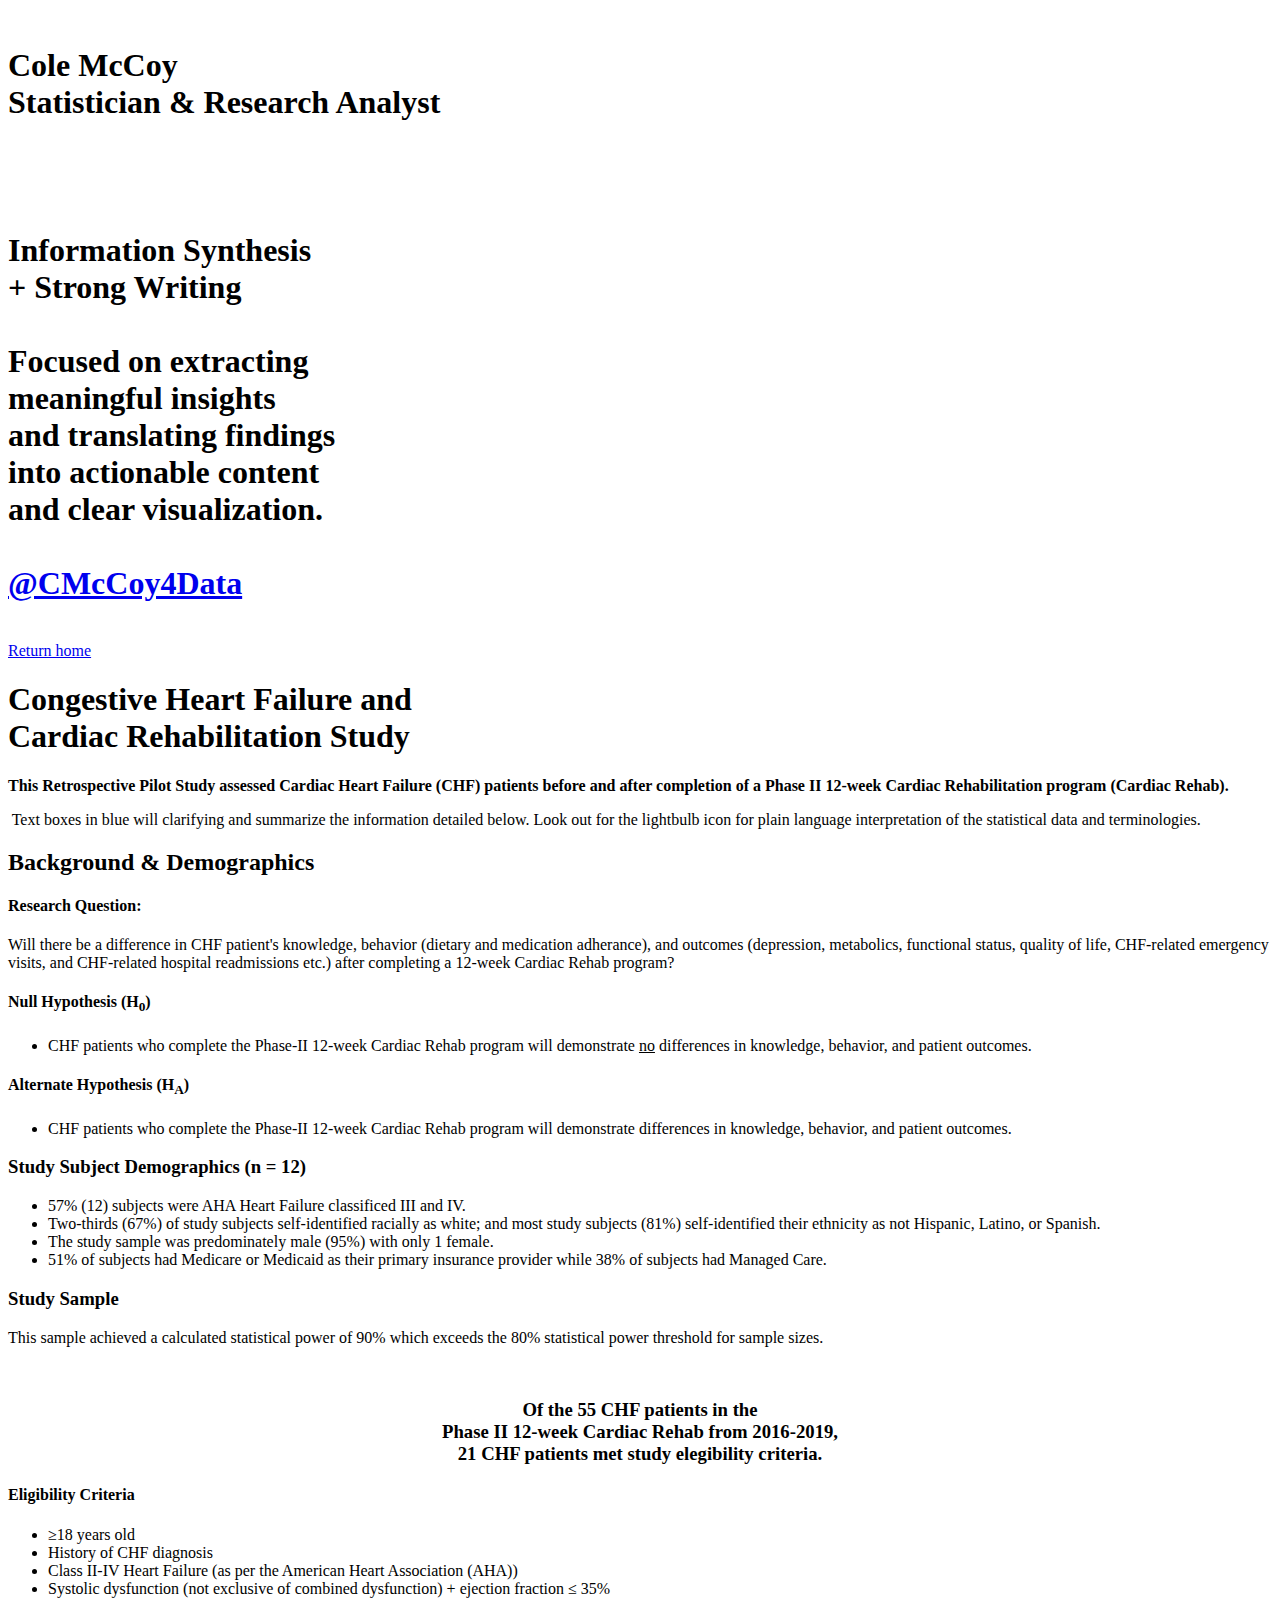
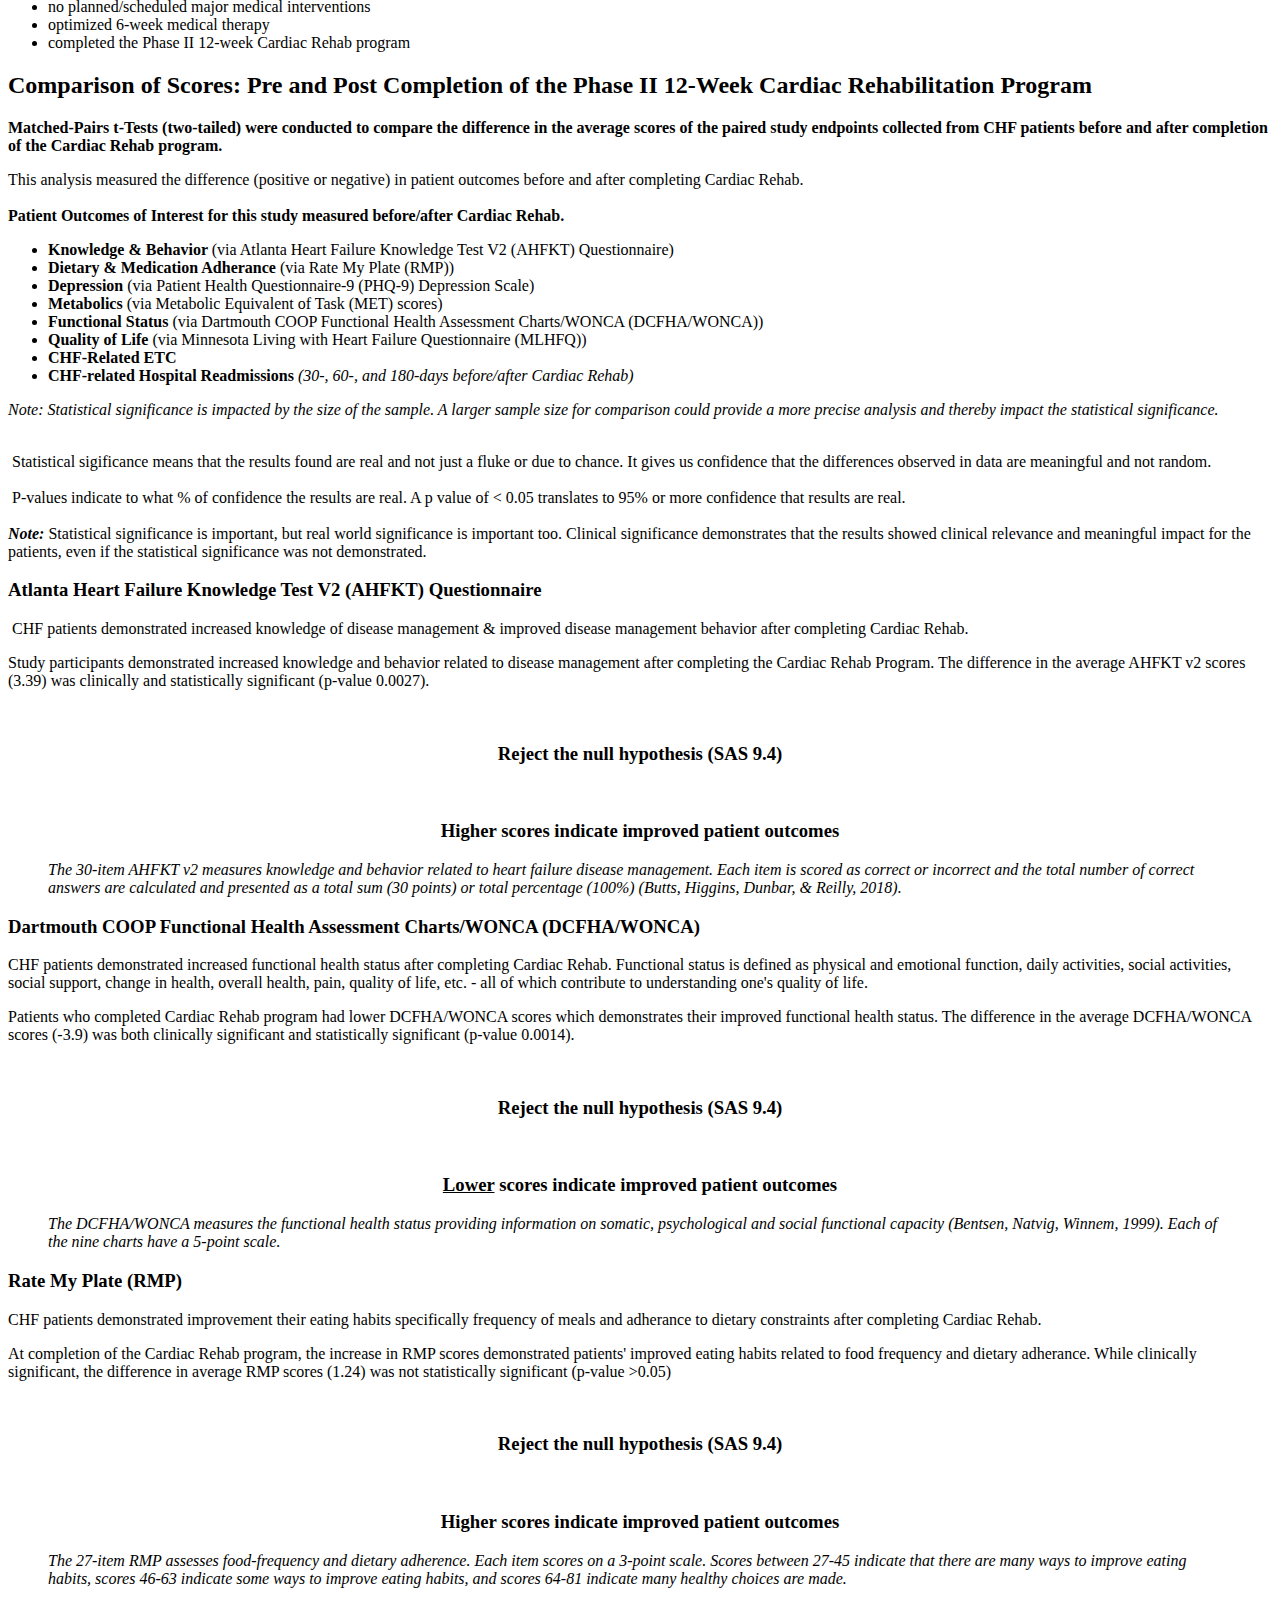
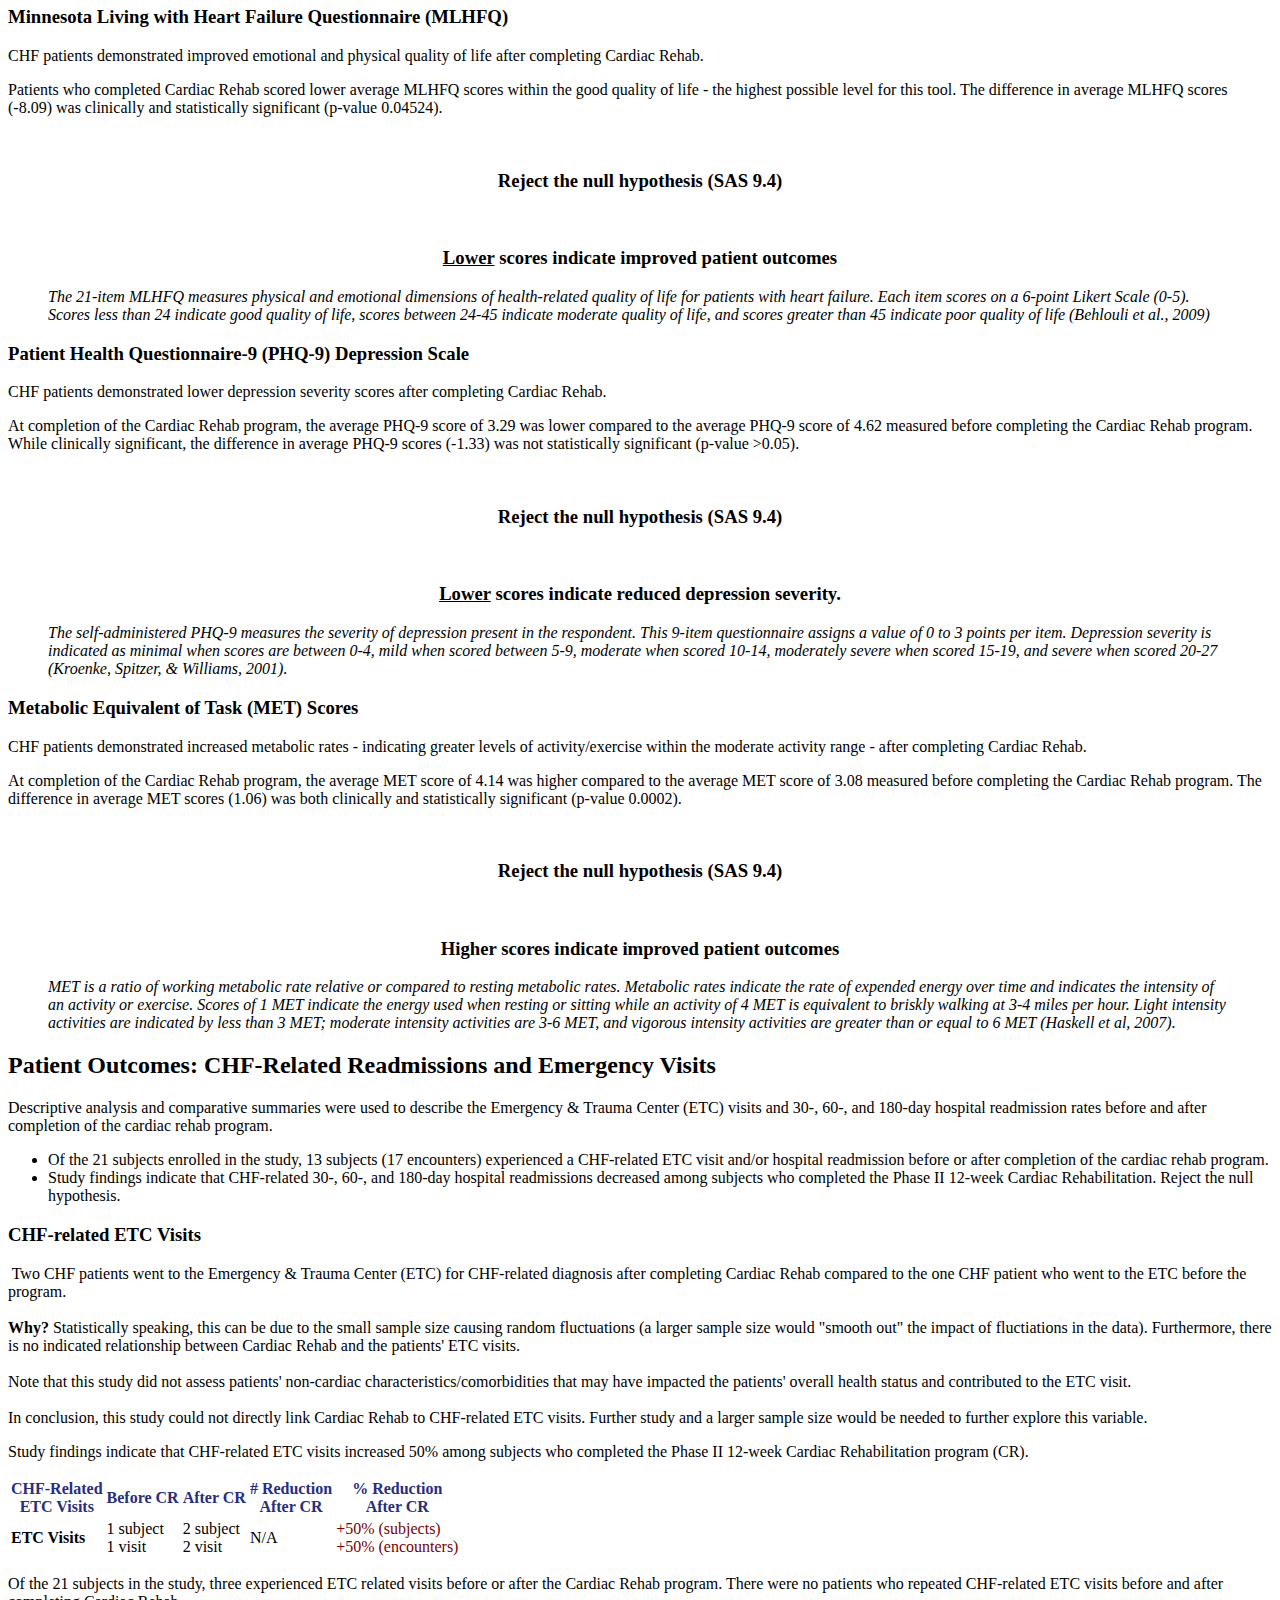
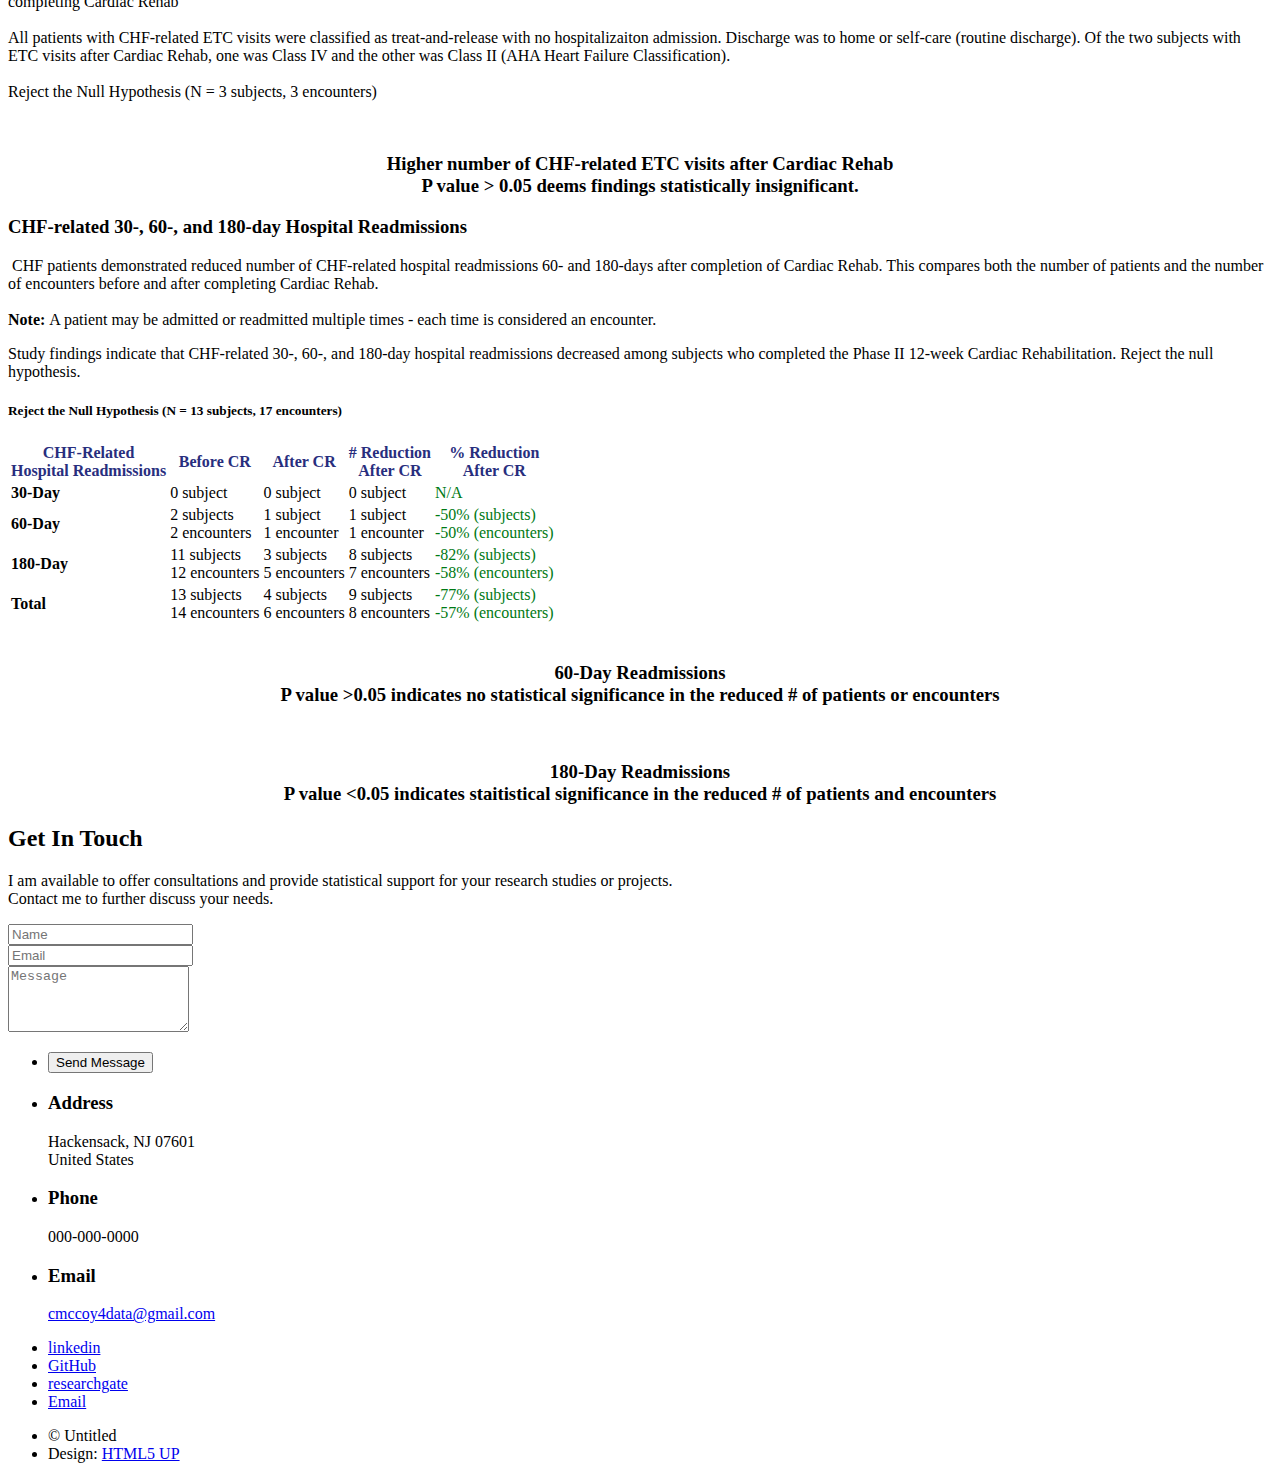
==== 1_Cardiac.html @ d75564f0 "Update and rename 1_COACH.html to 1_Cardiac.html" ====
<!DOCTYPE HTML>
<!--
	Strata by HTML5 UP
	html5up.net | @ajlkn
	Free for personal and commercial use under the CCA 3.0 license (html5up.net/license)
-->
<html>
	<head>
		<title>CMcCoy4Data</title>
		<meta charset="utf-8" />
		<meta name="viewport" content="width=device-width, initial-scale=1, user-scalable=no" />
		<link rel="stylesheet" href="assets/css/main.css" />
	</head>
	<body class="is-preload">

<!-- Header -->
			<header id="header">
				<div class="inner">
					<a href="#" class="image avatar"><img src="images/avatar.jpg" alt="" /></a>
					<h1><strong>Cole McCoy</strong><br />
						Statistician & Research Analyst<br />
						<br /> 
						<br />
						<br />
						<strong>Information Synthesis<br />+ Strong Writing </strong>
						<br />
						<br />Focused on extracting<br />meaningful insights<br />and translating findings<br />into actionable content<br />and clear visualization.
						<br />
						<br />
					 <a href="mailto:cmccoy4data@gmail.com">@CMcCoy4Data</a></h1>
					 <br />
					 <div class="actions">
						<a href="index.html" class="button small">Return home</a>
					 </div>
				</div>
			</header>

<!-- Main -->
			<div id="main">
<!-- HEADER -->
					<section id="one">
						<header class="major">
							<h1>Congestive Heart Failure and<br /> Cardiac Rehabilitation Study</h1>
						</header>
						<p><strong>This Retrospective Pilot Study assessed Cardiac Heart Failure (CHF) patients before and after completion of a
							Phase II 12-week Cardiac Rehabilitation program (Cardiac Rehab).</strong>
						</p>
							<div class="colored-text">
								<p><span class="img"><img src="images/icons/idea.png" alt="" /></span>
									Text boxes in blue will clarifying and summarize the information detailed below. Look out for the lightbulb icon
									for plain language interpretation of the statistical data and terminologies. 
								</p>
							</div>
						</section>
<!-- PROJECT SECTION -->
						<section id="two">
							<h2>Background & Demographics</h2>
							<div class="colored-text">
								<h4><span class="img"><img src="images/icons/idea.png" alt="" /></span>Research Question:</h4>
								<p>Will there be a difference in CHF patient's knowledge, behavior (dietary and medication adherance), and outcomes (depression, 
									metabolics, functional status, quality of life, CHF-related emergency visits, and CHF-related hospital readmissions etc.) 
									after completing a 12-week Cardiac Rehab program?
								</p>
							</div>
							<div class="row">
								<div class="col-6 col-12-xsmall">
									<h4>Null Hypothesis (H<sub>0</sub>)</h4>
									<ul class="alt">
										<li>CHF patients who complete the Phase-II 12-week Cardiac Rehab program will demonstrate <u>no</u> differences in knowledge, behavior, and patient outcomes.</li>
									</ul>
								</div>
								<div class="col-6 col-12-xsmall">
									<h4>Alternate Hypothesis (H<sub>A</sub>)</h4>
									<ul class="alt">
										<li>CHF patients who complete the Phase-II 12-week Cardiac Rehab program will demonstrate differences in knowledge, behavior, and patient outcomes.</li>
									</ul>
								</div>
							</div>
							<h3>Study Subject Demographics (n = 12)</h3>
							<ul>
								<li>57% (12) subjects were AHA Heart Failure classificed III and IV.</li>
								<li>Two-thirds (67%) of study subjects self-identified racially as white; and most study 
									subjects (81%) self-identified their ethnicity as not Hispanic, Latino, or Spanish. </li>
								<li>The study sample was predominately male (95%) with only 1 female. </li>
								<li>51% of subjects had Medicare or Medicaid as their primary insurance provider while 38% of subjects had Managed Care.</li>
							</ul>
							<h3>Study Sample</h3>
							<p>
								This sample achieved a calculated statistical power of 90% which exceeds the 80% statistical power threshold for sample sizes.
							</p>
								<div class="row">
									<article class="col-6 col-12-xsmall work-item">
										<a href="images/COACH/Screened.png" class="image fit thumb" style="margin-bottom: 10px;"><img src="images/COACH/Screened.png" alt="" /></a>
										<h3 style="text-align: center;">Of the 55 CHF patients in the 
											<br /> Phase II 12-week Cardiac Rehab from 2016-2019, 
											<br /><strong>21 CHF patients met study elegibility criteria.</strong></h3>
									</article>
									<div class="col-6 col-12-xsmall">
										<h4>Eligibility Criteria</h4>
										<ul>
											<li>&ge;18 years old</li>
											<li>History of CHF diagnosis</li>
											<li>Class II-IV Heart Failure (as per the American Heart Association (AHA))</li>
											<li>Systolic dysfunction (not exclusive of combined dysfunction) + ejection fraction &le; 35%</li>
											<li>no planned/scheduled major medical interventions</li>
											<li>optimized 6-week medical therapy</li>
											<li>completed the Phase II 12-week Cardiac Rehab program</li>
										</ul>
									</div>
								</div>

						<h2>Comparison of Scores: Pre and Post Completion of the Phase II 12-Week Cardiac Rehabilitation Program</h2>
							<p><strong>Matched-Pairs t-Tests (two-tailed) were conducted to compare the difference in the average scores of the paired study endpoints 
								collected from CHF patients before and after completion of the Cardiac Rehab program.</strong></p>
							<div class="colored-text">
								<p><span class="img"><img src="images/icons/idea.png" alt="" /></span>This analysis measured the difference (positive or negative) in patient outcomes before and after completing Cardiac Rehab.								
									<br /><br /><strong>Patient Outcomes of Interest for this study measured before/after Cardiac Rehab.</strong>
									<ul>
										<li><strong>Knowledge & Behavior </strong>(via Atlanta Heart Failure Knowledge Test V2 (AHFKT) Questionnaire)</li>
										<li><strong>Dietary & Medication Adherance </strong>(via Rate My Plate (RMP))</li>
										<li><strong>Depression</strong> (via Patient Health Questionnaire-9 (PHQ-9) Depression Scale)</li>
										<li><strong>Metabolics</strong> (via Metabolic Equivalent of Task (MET) scores)</li>
										<li><strong>Functional Status</strong> (via Dartmouth COOP Functional Health Assessment Charts/WONCA (DCFHA/WONCA))</li>
										<li><strong>Quality of Life</strong> (via Minnesota Living with Heart Failure Questionnaire (MLHFQ))</li>
										<li><strong>CHF-Related ETC</strong></li>
										<li><strong>CHF-related Hospital Readmissions </strong><i>(30-, 60-, and 180-days before/after Cardiac Rehab)</i></li>
									</ul>							
								</p>
							</div>
							<i>Note: Statistical significance is impacted by the size of the sample. A larger sample size for comparison could provide a more 
									precise analysis and thereby impact the statistical significance.<br /><br /></i>
							<div class="colored-text">
								<p><span class="img"><img src="images/icons/idea.png" alt="" /></span>
									Statistical sigificance means that the results found are real and not just a fluke or due to chance. It gives us confidence 
									that the differences observed in data are meaningful and not random. 
									<br /><br /><span class="img"><img src="images/icons/idea.png" alt="" /></span>
									P-values indicate to what % of confidence the results are real. A p value of &lt; 0.05 translates to 95% or 
									more confidence that results are real. 
									<br />
									<br />
									<strong><i>Note:</i></strong> Statistical significance is important, but real world significance is important too. 
									Clinical significance demonstrates that the results showed clinical relevance and meaningful impact for the patients, even 
									if the statistical significance was not demonstrated.
								</p>
							</div>
									
						<h3>Atlanta Heart Failure Knowledge Test V2 (AHFKT) Questionnaire</h3>
						<div class="colored-text">
							<p><span class="img"><img src="images/icons/idea.png" alt="" /></span>
								CHF patients demonstrated increased knowledge of disease management & improved disease management behavior after completing Cardiac Rehab.</p>
						</div>
							<p>Study participants demonstrated increased knowledge and behavior related to disease management after completing the Cardiac Rehab Program. 
								The difference in the average AHFKT v2 scores (3.39) was clinically and statistically significant (p-value 0.0027).
							</p>
							<div class="row">
								<article class="col-6 col-12-xsmall work-item">
									<a href="images/COACH/Atlanta1.png" class="image fit thumb" style="margin-bottom: 10px;"><img src="images/COACH/Atlanta1.png" alt="" /></a>
									<h3 style="text-align: center;">Reject the null hypothesis (SAS 9.4)</h3>
								</article>
								<article class="col-6 col-12-xsmall work-item">
									<a href="images/COACH/Atlanta2.png" class="image fit thumb" style="margin-bottom: 10px;"><img src="images/COACH/Atlanta2.png" alt="" /></a>
									<h3 style="text-align: center;">Higher scores indicate improved patient outcomes</h3>
								</article>
							</div>
								<blockquote><i>The 30-item AHFKT v2 measures knowledge and behavior related to heart failure disease management. Each item is scored as correct 
								or incorrect and the total number of correct answers are calculated and presented as a total sum (30 points) or total percentage (100%)
								(Butts, Higgins, Dunbar, & Reilly, 2018).</i></blockquote>
						<h3>Dartmouth COOP Functional Health Assessment Charts/WONCA (DCFHA/WONCA)</h3>
						<div class="colored-text">
							<p><span class="img"><img src="images/icons/idea.png" alt="" /></span>CHF patients demonstrated increased functional health status after completing Cardiac Rehab. Functional status is defined
								as physical and emotional function, daily activities, social activities, social support, change in health, overall health, pain,
								quality of life, etc. - all of which contribute to understanding one's quality of life.</p>
						</div>
							<p>Patients who completed Cardiac Rehab program had lower DCFHA/WONCA scores which demonstrates their improved functional health status.
								The difference in the average DCFHA/WONCA scores (-3.9) was both clinically significant and statistically significant (p-value 0.0014).
							</p>
								<div class="row">
									<article class="col-6 col-12-xsmall work-item">
										<a href="images/COACH/Dartmouth1.png" class="image fit thumb" style="margin-bottom: 10px;"><img src="images/COACH/Dartmouth1.png" alt="" /></a>
										<h3 style="text-align: center;">Reject the null hypothesis (SAS 9.4)</h3>
									</article>
									<article class="col-6 col-12-xsmall work-item">
										<a href="images/COACH/Dartmouth2.png" class="image fit thumb" style="margin-bottom: 10px;"><img src="images/COACH/Dartmouth2.png" alt="" /></a>
										<h3 style="text-align: center;"><u>Lower</u> scores indicate improved patient outcomes</h3>
									</article>
								</div>
								<blockquote><i>The DCFHA/WONCA measures the functional health status providing information on somatic, psychological and social functional capacity 
									(Bentsen, Natvig, Winnem, 1999). Each of the nine charts have a 5-point scale.</i></blockquote>
						
						<h3>Rate My Plate (RMP)</h3>
						<div class="colored-text">
							<p><span class="img"><img src="images/icons/idea.png" alt="" /></span>CHF patients demonstrated improvement their eating habits specifically frequency of meals and adherance to dietary constraints after completing 
								Cardiac Rehab.</p>
						</div>
								<p>At completion of the Cardiac Rehab program, the increase in RMP scores demonstrated patients' improved eating habits related to food frequency and dietary
									adherance. While clinically significant, the difference in average RMP scores (1.24) was not statistically significant (p-value >0.05)
								</p>
									
									<div class="row">
										<article class="col-6 col-12-xsmall work-item">
											<a href="images/COACH/RMP1.png" class="image fit thumb" style="margin-bottom: 10px;"><img src="images/COACH/RMP1.png" alt="" /></a>
											<h3 style="text-align: center;">Reject the null hypothesis (SAS 9.4)</h3>
										</article>
										<article class="col-6 col-12-xsmall work-item">
											<a href="images/COACH/RMP2.png" class="image fit thumb" style="margin-bottom: 10px;"><img src="images/COACH/RMP2.png" alt="" /></a>
											<h3 style="text-align: center;">Higher scores indicate improved patient outcomes</h3>
										</article>
									</div>
									<blockquote><i>The 27-item RMP assesses food-frequency and dietary adherence. Each item scores on a 3-point scale. Scores between 27-45 indicate that there
										are many ways to improve eating habits, scores 46-63 indicate some ways to improve eating habits, and scores 64-81 indicate many healthy choices are
										made.</i></blockquote>
						
						 <h3>Minnesota Living with Heart Failure Questionnaire (MLHFQ)</h3>
							<div class="colored-text">
								<p><span class="img"><img src="images/icons/idea.png" alt="" /></span>CHF patients demonstrated improved emotional and physical quality of life after 
									completing Cardiac Rehab.</p>
							</div>
								<p>Patients who completed Cardiac Rehab scored lower average MLHFQ scores within the good quality of life - the highest possible level for this tool.
									The difference in average MLHFQ scores (-8.09) was clinically and statistically significant (p-value 0.04524).
								</p>
									<div class="row">
										<article class="col-6 col-12-xsmall work-item">
											<a href="images/COACH/MLHFQ1.png" class="image fit thumb" style="margin-bottom: 10px;"><img src="images/COACH/MLHFQ1.png" alt="" /></a>
											<h3 style="text-align: center;">Reject the null hypothesis (SAS 9.4)</h3>
										</article>
										<article class="col-6 col-12-xsmall work-item">
											<a href="images/COACH/MLHFQ2.png" class="image fit thumb" style="margin-bottom: 10px;"><img src="images/COACH/MLHFQ2.png" alt="" /></a>
											<h3 style="text-align: center;"><u>Lower</u> scores indicate improved patient outcomes</h3>
										</article>
									</div>
									<blockquote><i>The 21-item MLHFQ measures physical and emotional dimensions of health-related quality of life for patients with heart failure. 
										Each item scores on a 6-point Likert Scale (0-5). Scores less than 24 indicate good quality of life, scores between 24-45 indicate 
										moderate quality of life, and scores greater than 45 indicate poor quality of life (Behlouli et al., 2009)</i></blockquote>

						<h3>Patient Health Questionnaire-9 (PHQ-9) Depression Scale</h3>
						<div class="colored-text">
							<p><span class="img"><img src="images/icons/idea.png" alt="" /></span>CHF patients demonstrated lower depression severity scores after completing Cardiac Rehab.</p>
						</div>
								<p>At completion of the Cardiac Rehab program, the average PHQ-9 score of 3.29 was lower compared to the average PHQ-9 score of 4.62 measured
										 before completing the Cardiac Rehab program. While clinically significant, the difference in average PHQ-9 scores (-1.33) was not statistically
										  significant (p-value >0.05).	
									<div class="row">
										<article class="col-6 col-12-xsmall work-item">
											<a href="images/COACH/PHQ9-1.png" class="image fit thumb" style="margin-bottom: 10px;"><img src="images/COACH/PHQ9-1.png" alt="" /></a>
											<h3 style="text-align: center;">Reject the null hypothesis (SAS 9.4)</h3>
										</article>
										<article class="col-6 col-12-xsmall work-item">
											<a href="images/COACH/PHQ9-2.png" class="image fit thumb" style="margin-bottom: 10px;"><img src="images/COACH/PHQ9-2.png" alt="" /></a>
											<h3 style="text-align: center;"><u>Lower</u> scores indicate reduced depression severity.</h3>
										</article>
									</div>
									<blockquote><i>
										The self-administered PHQ-9 measures the severity of depression present in the respondent. This 9-item questionnaire assigns a value of 0 to 3 
										points per item. Depression severity is indicated as minimal when scores are between 0-4, mild when scored between 5-9, moderate when scored 10-14, 
										moderately severe when scored 15-19, and severe when scored 20-27 (Kroenke, Spitzer, & Williams, 2001). 
									</i></blockquote>

						<h3>Metabolic Equivalent of Task (MET) Scores</h3>
						<div class="colored-text">
							<p><span class="img"><img src="images/icons/idea.png" alt="" /></span>CHF patients demonstrated increased metabolic rates - indicating greater levels of activity/exercise 
								within the moderate activity range - after completing Cardiac Rehab.</p>
						</div>
							<p>At completion of the Cardiac Rehab program, the average MET score of 4.14 was higher compared to the average MET score of 3.08 measured before completing 
									the Cardiac Rehab program. The difference in average MET scores (1.06) was both clinically and statistically significant (p-value 0.0002).
								</p>
									<div class="row">
										<article class="col-6 col-12-xsmall work-item">
											<a href="images/COACH/MET1.png" class="image fit thumb" style="margin-bottom: 10px;"><img src="images/COACH/MET1.png" alt="" /></a>
											<h3 style="text-align: center;">Reject the null hypothesis (SAS 9.4)</h3>
										</article>
										<article class="col-6 col-12-xsmall work-item">
											<a href="images/COACH/MET2.png" class="image fit thumb" style="margin-bottom: 10px;"><img src="images/COACH/MET2.png" alt="" /></a>
											<h3 style="text-align: center;">Higher scores indicate improved patient outcomes</h3>
										</article>
									</div>
									<blockquote><i>
										MET is a ratio of working metabolic rate relative or compared to resting metabolic rates. Metabolic rates indicate the rate of expended energy 
										over time and indicates the intensity of an activity or exercise. Scores of 1 MET indicate the energy used when resting or sitting while an activity 
										of 4 MET is equivalent to briskly walking at 3-4 miles per hour. Light intensity activities are indicated by less than 3 MET; moderate intensity 
										activities are 3-6 MET, and vigorous intensity activities are greater than or equal to 6 MET (Haskell et al, 2007). 
									</i></blockquote>						

						<h2>
							Patient Outcomes: CHF-Related Readmissions and Emergency Visits
						</h2>
						<p>
							Descriptive analysis and comparative summaries were used to describe the Emergency & Trauma Center (ETC) visits and 30-, 60-, and 180-day hospital 
							readmission rates before and after completion of the cardiac rehab program.
							<ul>
								<li>Of the 21 subjects enrolled in the study, 13 subjects (17 encounters) experienced a CHF-related ETC visit and/or hospital 
									readmission before or after completion of the cardiac rehab program.</li>
								<li>Study findings indicate that CHF-related 30-, 60-, and 180-day hospital readmissions decreased among 
									subjects who completed the Phase II 12-week Cardiac Rehabilitation. Reject the null hypothesis.</li>

							</ul>
						</p>
						<h3>CHF-related ETC Visits</h3>
							<div class="colored-text">
								<p><span class="img"><img src="images/icons/idea.png" alt="" /></span>
									Two CHF patients went to the Emergency & Trauma Center (ETC) for CHF-related diagnosis after completing Cardiac Rehab compared to the one CHF patient who
									went to the ETC before the program. 
									<br /><br /><strong>Why?</strong> Statistically speaking, this can be due to the small sample size causing random fluctuations (a larger sample size would 
									"smooth out" the impact of fluctiations in the data). Furthermore, there is no indicated relationship between Cardiac Rehab and the patients' ETC visits. <br /><br />
									Note that this study did not assess patients' non-cardiac characteristics/comorbidities that may have impacted the patients' overall health status and
									contributed to the ETC visit. 
									<br /><br />
									In conclusion, this study could not directly link Cardiac Rehab to CHF-related ETC visits. Further study and a larger sample size would be needed to further explore this variable.

								</p>
							</div>
						<p>Study findings indicate that CHF-related ETC visits increased 50% among subjects who completed the 
							Phase II 12-week Cardiac Rehabilitation program (CR).
						</p>
						<div class="table-wrapper">
							<table class="alt">
								<thead>
									<tr>
										<th style="color:#282e7e; font-weight: bold;">CHF-Related <br />ETC Visits</th>
										<th style="color:#282e7e; font-weight: bold;">Before CR</th>
										<th style="color:#282e7e; font-weight: bold;">After CR</th>
										<th style="color:#282e7e; font-weight: bold;"># Reduction <br />After CR</th>
										<th style="color:#282e7e; font-weight: bold;">% Reduction <br />After CR</th>
									</tr>
								</thead>
								<tbody>
									<tr>
										<td style="font-weight: bold;">ETC Visits</td>
										<td>1 subject <br />1 visit</td>
										<td>2 subject <br />2 visit</td>
										<td>N/A</td>
										<td style="color: #790000;">+50% (subjects)<br />+50% (encounters)</td>
									</tr>
								</tbody>
							</table>
						</div>
						<p>Of the 21 subjects in the study, three experienced ETC related visits before or after the Cardiac Rehab program. There were no patients
							who repeated CHF-related ETC visits before and after completing Cardiac Rehab<br /><br />
							All patients with CHF-related ETC visits were classified as treat-and-release with no hospitalizaiton admission. 
							Discharge was to home or self-care (routine discharge). Of the two subjects with ETC visits after Cardiac Rehab, one was Class IV
							and the other was Class II (AHA Heart Failure Classification). 
							<br /><br />Reject the Null Hypothesis (N = 3 subjects, 3 encounters)</p>
						<div class="row">
							<article class="col-2 col-12-xsmall work-item">
							</article>
							<article class="col-8 col-12-xsmall work-item">
								<a href="images/COACH/ETC2.png" class="image fit thumb" style="margin-bottom: 10px;"><img src="images/COACH/ETC2.png" alt="" /></a>
								<h3 style="text-align: center;"><strong>Higher number of CHF-related ETC visits after Cardiac Rehab</strong>
									<br/>P value &gt; 0.05 deems findings statistically insignificant.</h3>
							</article>
						</div>
					<h3>CHF-related 30-, 60-, and 180-day Hospital Readmissions</h3>
					<div class="colored-text">
						<p><span class="img"><img src="images/icons/idea.png" alt="" /></span>
							CHF patients demonstrated reduced number of CHF-related hospital readmissions 60- and 180-days after completion of Cardiac Rehab. 
							This compares both the number of patients and the number of encounters before and after completing Cardiac Rehab.
							<br /><br />
							<strong>Note: </strong>A patient may be admitted or readmitted multiple times - each time is considered an encounter.
						</p> 
					</div>
					<p>
						Study findings indicate that CHF-related 30-, 60-, and 180-day hospital readmissions decreased among subjects who completed 
						the Phase II 12-week Cardiac Rehabilitation. Reject the null hypothesis.
					</p>
					<h5>Reject the Null Hypothesis (N = 13 subjects, 17 encounters)</h5>
						<div class="table-wrapper">
							<table class="alt">
								<thead>
									<tr>
										<th style="color:#282e7e; font-weight: bold;">CHF-Related<br />Hospital Readmissions</th>
										<th style="color:#282e7e; font-weight: bold;">Before CR</th>
										<th style="color:#282e7e; font-weight: bold;">After CR</th>
										<th style="color:#282e7e; font-weight: bold;"># Reduction<br />After CR</th>
										<th style="color:#282e7e; font-weight: bold;">% Reduction<br />After CR</th>
									</tr>
								</thead>
								<tbody>
									<tr>
										<td style="font-weight: bold;">30-Day</td>
										<td>0 subject</td>
										<td>0 subject</td>
										<td>0 subject</td>
										<td style="color: #007914;">N/A</td>
									</tr>
									<tr>
										<td style="font-weight: bold;">60-Day</td>
										<td>2 subjects<br />2 encounters</td>
										<td>1 subject<br />1 encounter</td>
										<td>1 subject<br />1 encounter</td>
										<td style="color: #007914;">-50% (subjects)<br />-50% (encounters)</td>
									</tr>
									<tr>
										<td style="font-weight: bold;">180-Day</td>
										<td>11 subjects <br />12 encounters</td>
										<td>3 subjects <br />5 encounters</td>
										<td>8 subjects <br />7 encounters</td>
										<td style="color: #007914;">-82% (subjects) <br />-58% (encounters)</td>
									</tr>
									<tr>
										<td><strong>Total</strong></td>
										<td>13 subjects <br />14 encounters</td>
										<td>4 subjects <br />6 encounters</td>
										<td>9 subjects <br />8 encounters</td>
										<td style="color: #007914;">-77% (subjects) <br />-57% (encounters)</td>
									</tr>
								</tbody>
							</table>
							<div class="row">
								<article class="col-6 col-12-xsmall work-item">
									<a href="images/COACH/RA2.png" class="image fit thumb" style="margin-bottom: 10px;"><img src="images/COACH/RA2.png" alt="" /></a>
									<h3 style="text-align: center;"><strong>60-Day Readmissions</strong>
										<br />P value &gt;0.05 indicates no statistical significance in the reduced # of patients or encounters</h3>
								</article>
								<article class="col-6 col-12-xsmall work-item">
									<a href="images/COACH/RA4.png" class="image fit thumb" style="margin-bottom: 10px;"><img src="images/COACH/RA4.png" alt="" /></a>
									<h3 style="text-align: center;"><strong>180-Day Readmissions</strong><br />P value &lt;0.05 indicates staitistical significance in the reduced # of patients and encounters</h3>
								</article>
							</div>
						</div>
					</section>
				<!-- Three -->
					<section id="three">
						<h2>Get In Touch</h2>
						<p>I am available to offer consultations and provide statistical support for your research studies or projects. <br />Contact me to further discuss your needs.</p>
						<div class="row">
							<div class="col-8 col-12-small">
								<form method="post" action="#">
									<div class="row gtr-uniform gtr-50">
										<div class="col-6 col-12-xsmall"><input type="text" name="name" id="name" placeholder="Name" /></div>
										<div class="col-6 col-12-xsmall"><input type="email" name="email" id="email" placeholder="Email" /></div>
										<div class="col-12"><textarea name="message" id="message" placeholder="Message" rows="4"></textarea></div>
									</div>
								</form>
								<ul class="actions">
									<li><input type="submit" value="Send Message" /></li>
								</ul>
							</div>
							<div class="col-4 col-12-small">
								<ul class="labeled-icons">
									<li>
										<h3 class="icon solid fa-home"><span class="label">Address</span></h3>
										Hackensack, NJ 07601<br />
										United States
									</li>
									<li>
										<h3 class="icon solid fa-mobile-alt"><span class="label">Phone</span></h3>
										000-000-0000
									</li>
									<li>
										<h3 class="icon solid fa-envelope"><span class="label">Email</span></h3>
										<a href="CMcCoy4Data@gmail.com">cmccoy4data@gmail.com</a>
									</li>
								</ul>
							</div>
						</div>
					</section>
			</div>

			<!-- Footer -->
			<footer id="footer">
				<div class="inner">
					<ul class="icons">
						<li><a href="https://www.linkedin.com/in/cvmccoy/" target="_blank" class="icon brands alt fa-linkedin"><span class="label">linkedin</span></a></li>
						<li><a href="https://github.com/CM4Data" target="_blank" class="icon brands fa-github"><span target="_blank" class="label">GitHub</span></a></li>
						<li><a href="https://www.researchgate.net/profile/Cole-Mccoy" target="_blank" class="icon brands fa-researchgate"><span class="label">researchgate</span></a></li>
						<li><a href="mailto:cmccoy4data@gmail.com" target="_blank" class="icon solid fa-envelope"><span class="label">Email</span></a></li>
					</ul>
					<ul class="copyright">
						<li>&copy; Untitled</li><li>Design: <a href="http://html5up.net">HTML5 UP</a></li>
					</ul>
				</div>
			</footer>

<!-- Scripts -->
			<script src="assets/js/jquery.min.js"></script>
			<script src="assets/js/jquery.poptrox.min.js"></script>
			<script src="assets/js/browser.min.js"></script>
			<script src="assets/js/breakpoints.min.js"></script>
			<script src="assets/js/util.js"></script>
			<script src="assets/js/main.js"></script>

	</body>
</html>
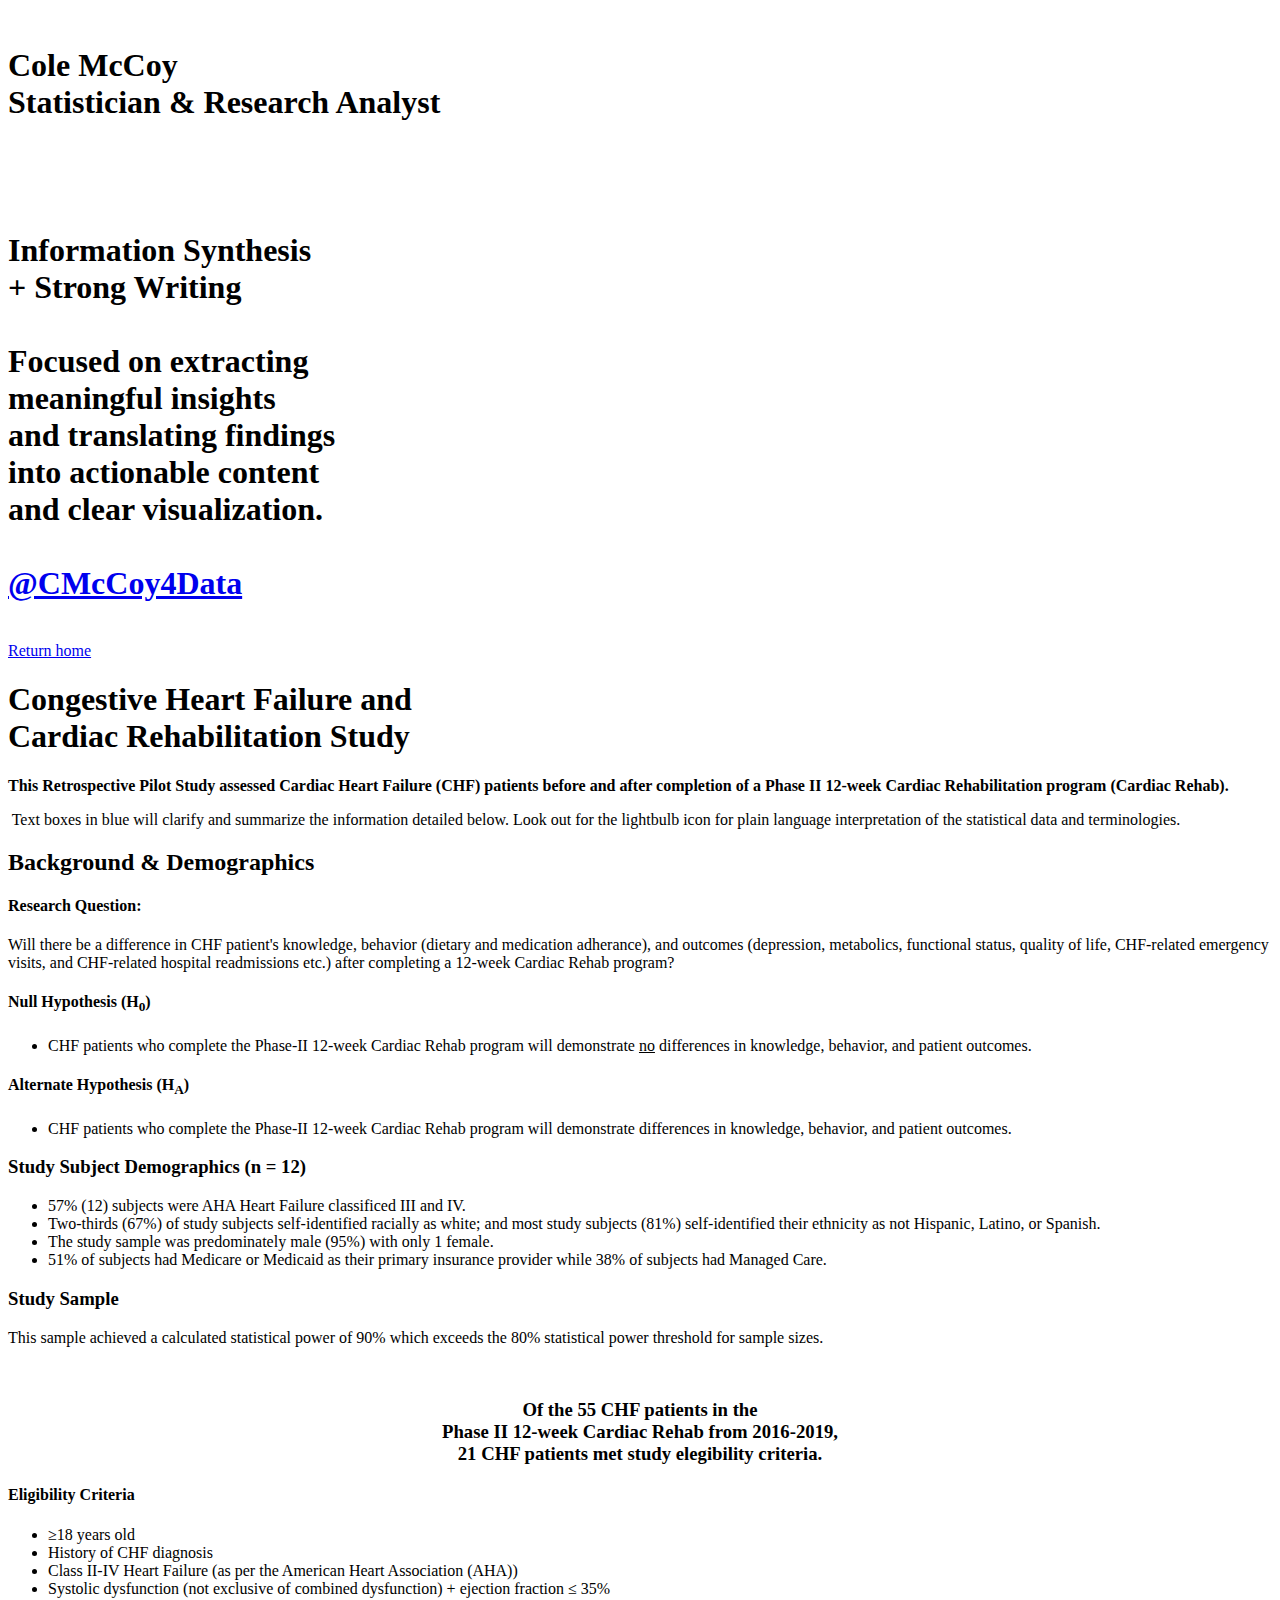
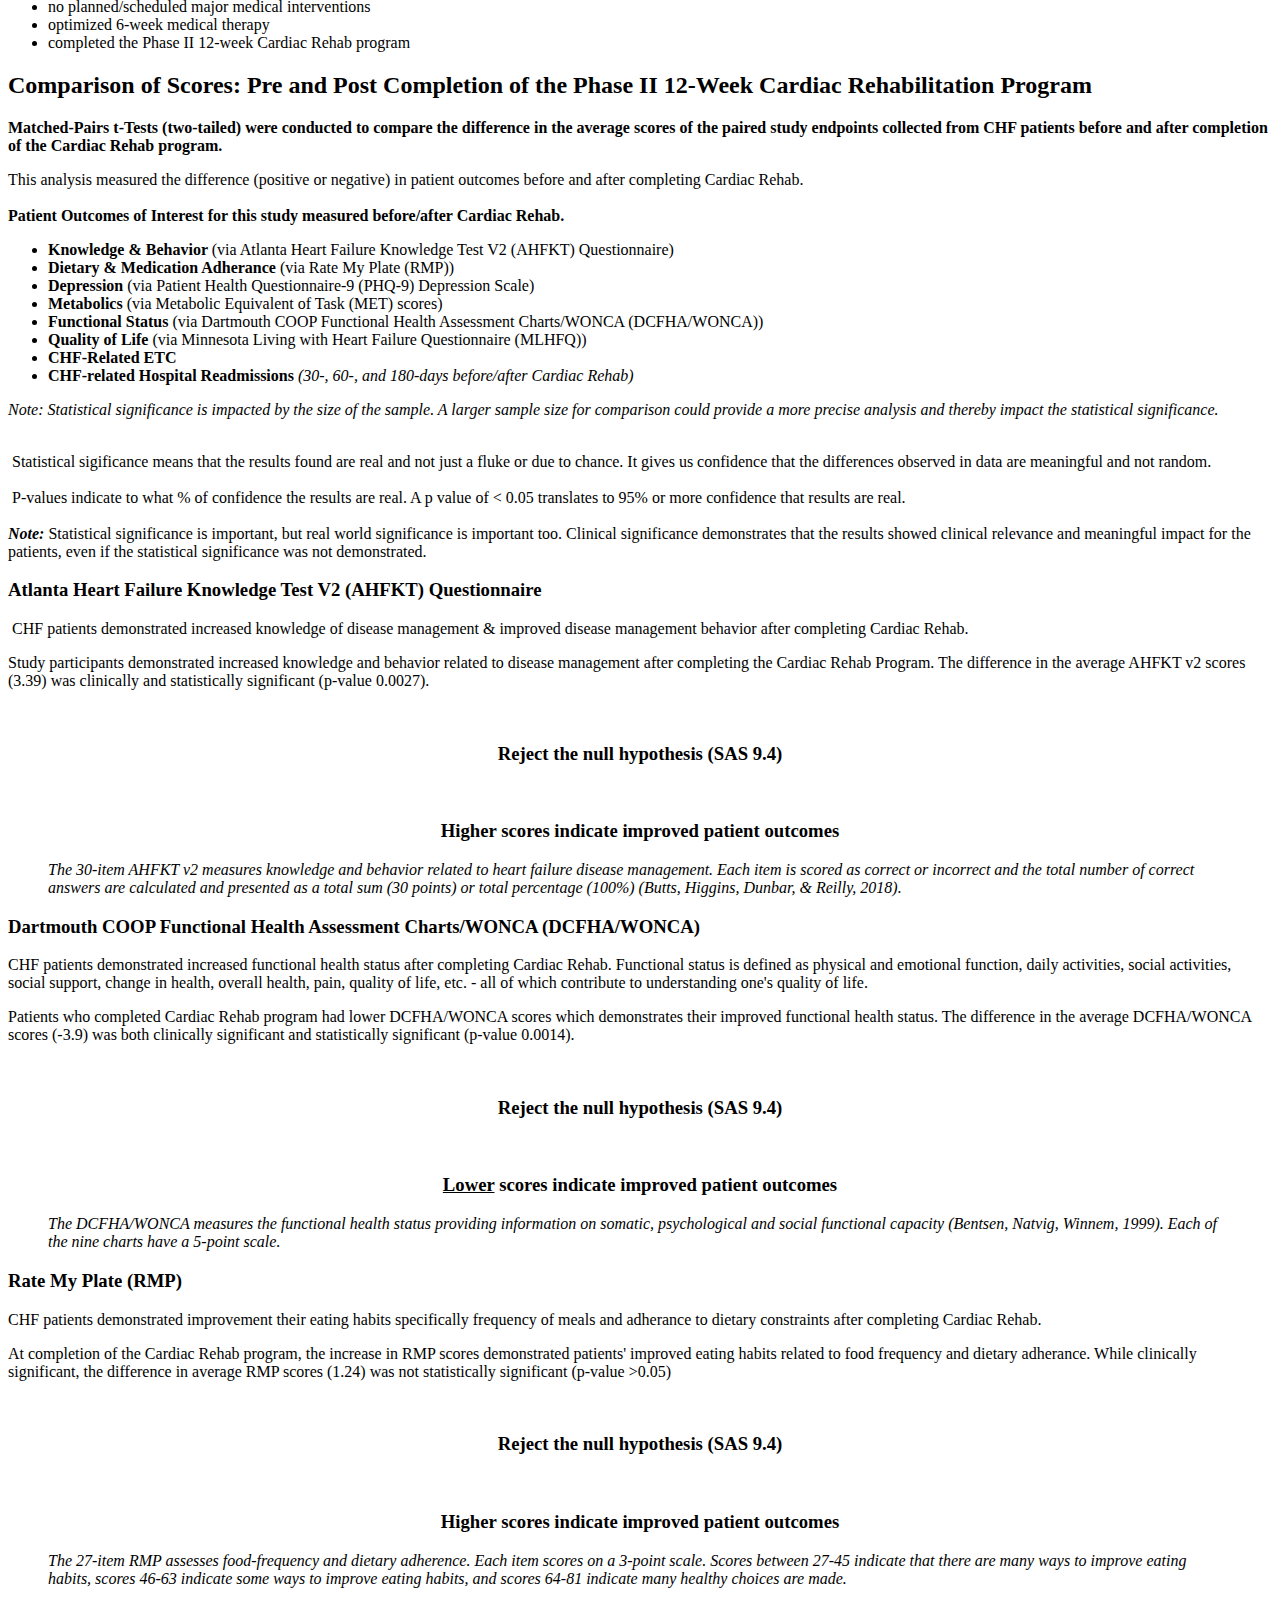
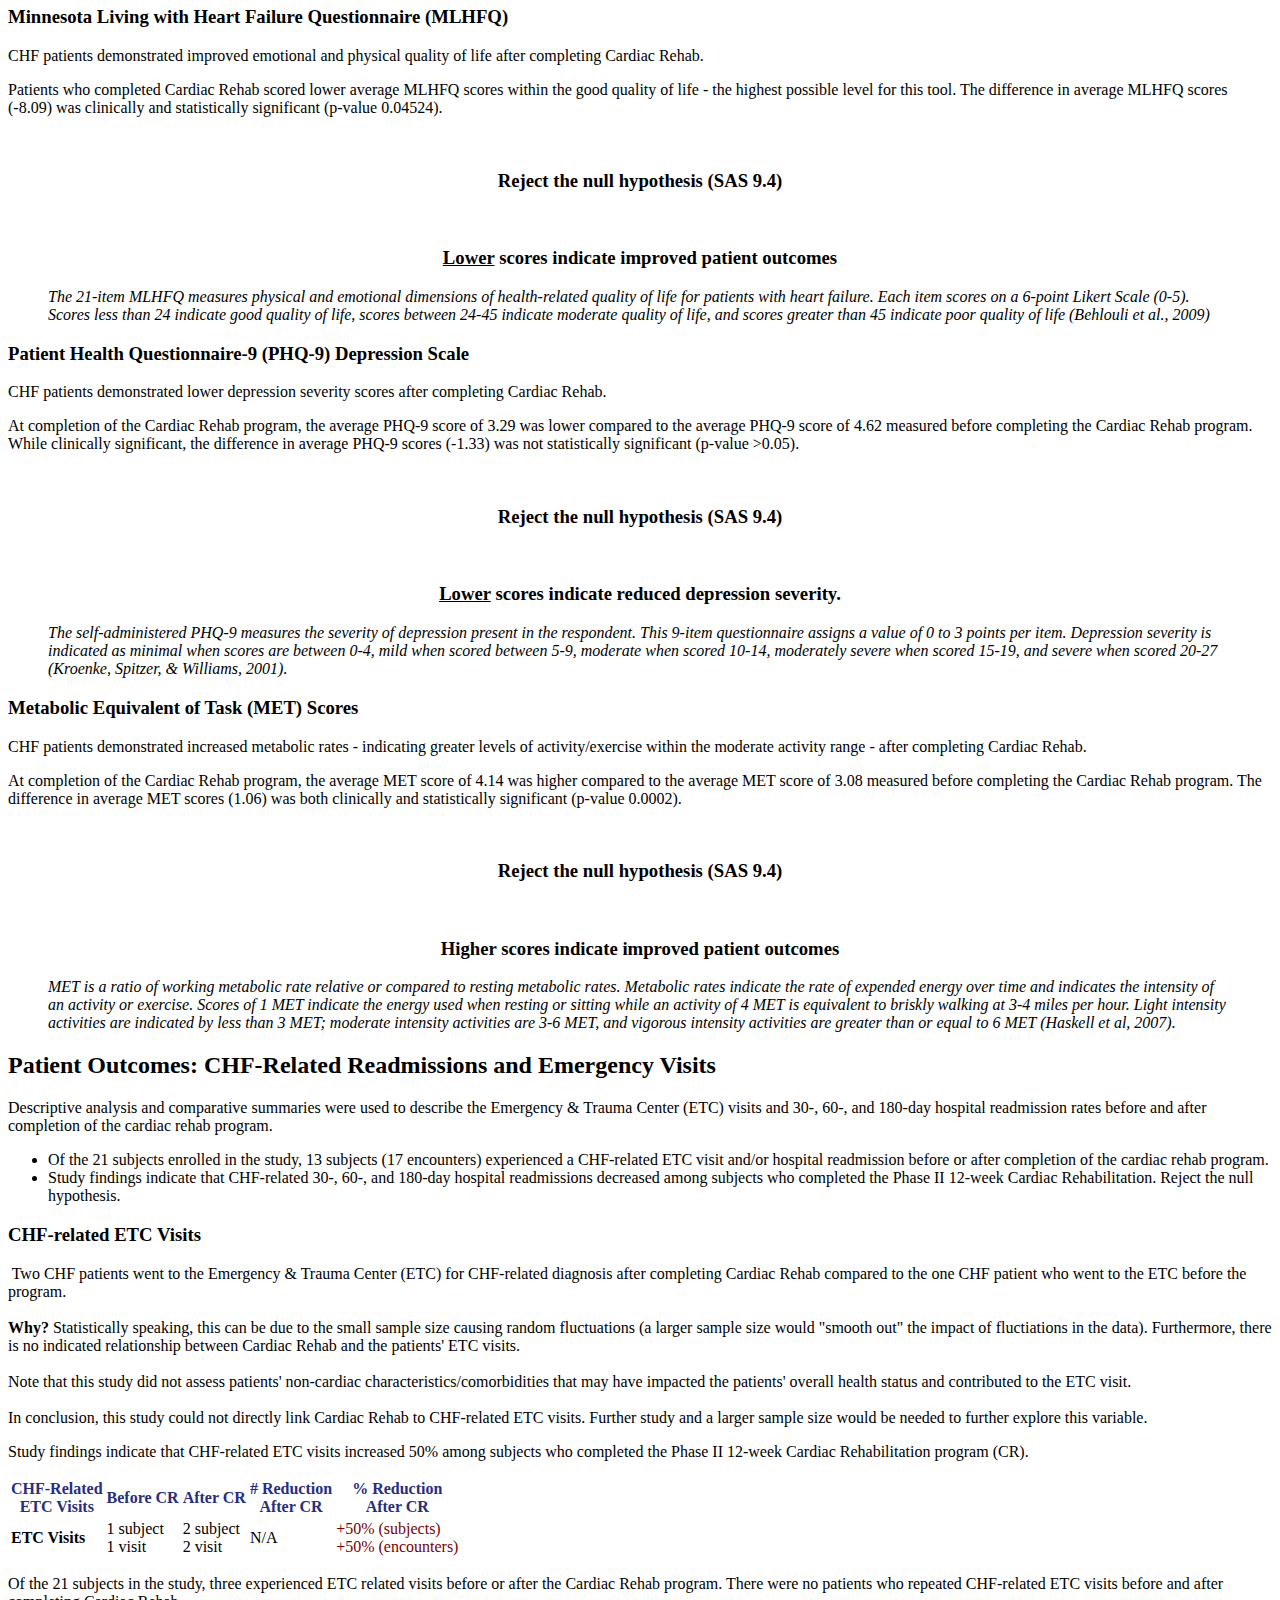
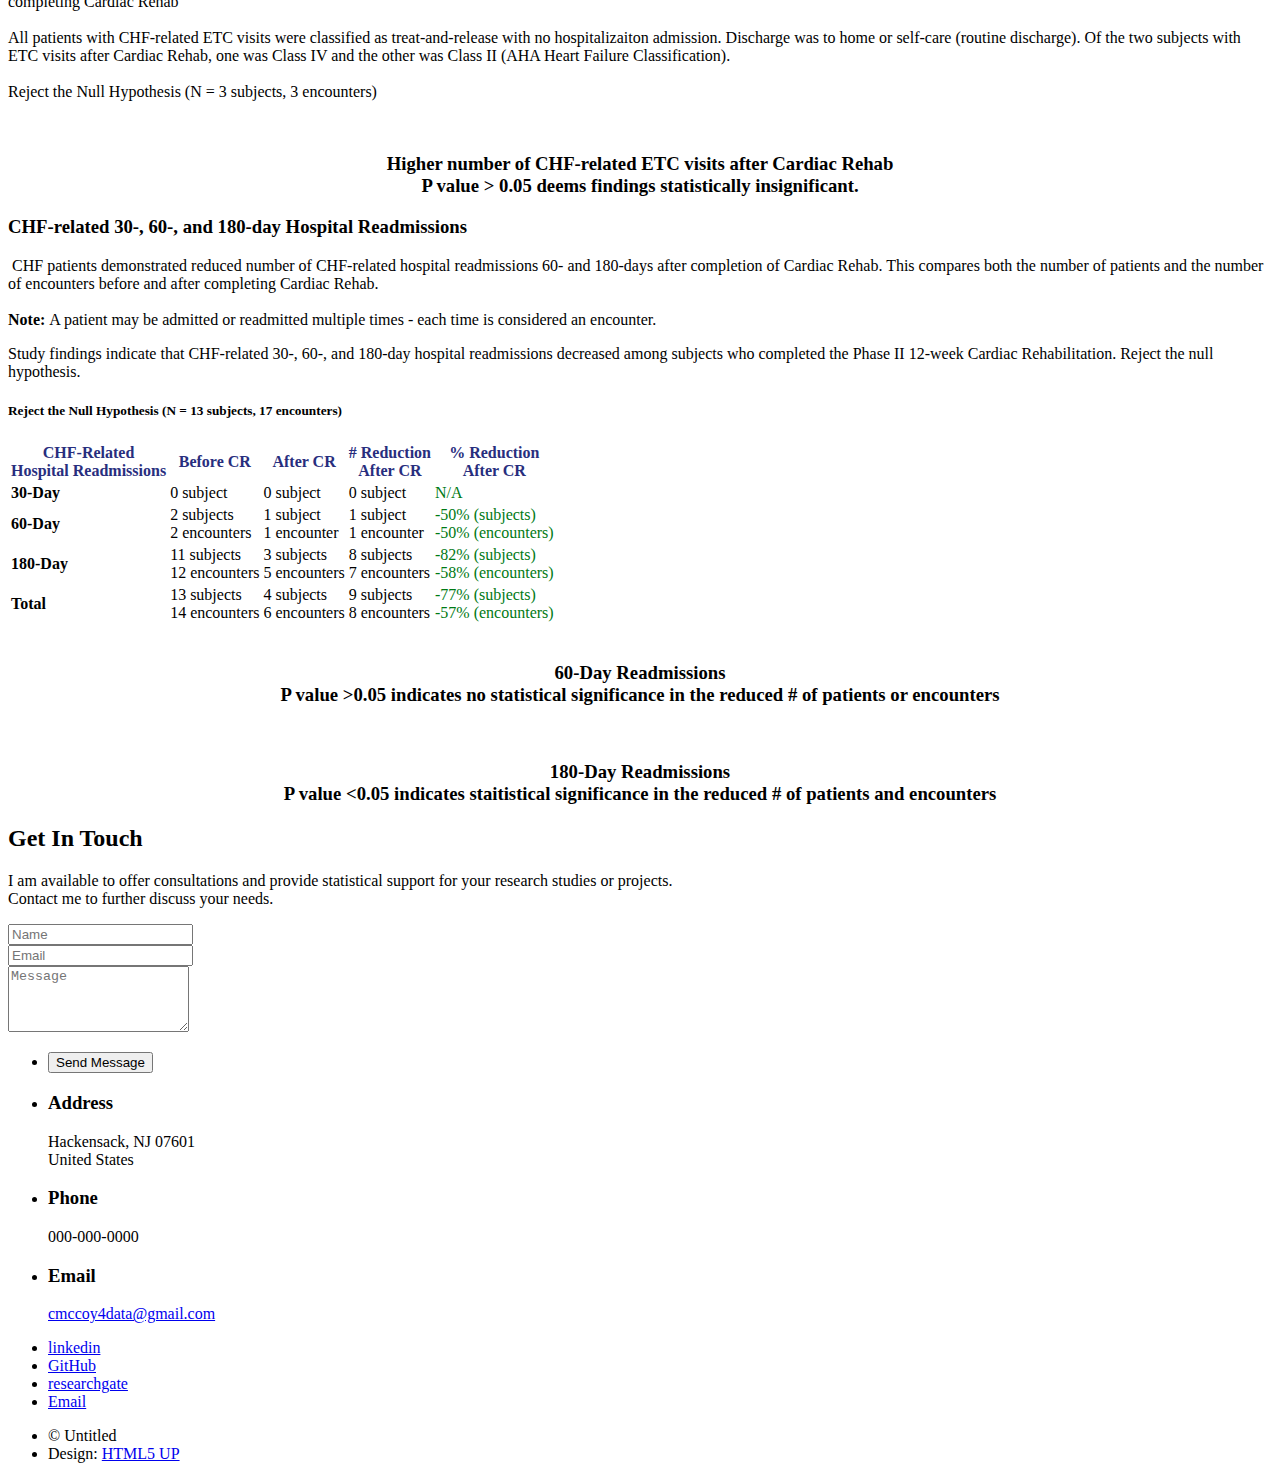
==== commit 262ca176: "Update 1_Cardiac.html" ====
--- a/1_Cardiac.html
+++ b/1_Cardiac.html
@@ -47,7 +47,7 @@
 						</p>
 							<div class="colored-text">
 								<p><span class="img"><img src="images/icons/idea.png" alt="" /></span>
-									Text boxes in blue will clarifying and summarize the information detailed below. Look out for the lightbulb icon
+									Text boxes in blue will clarify and summarize the information detailed below. Look out for the lightbulb icon
 									for plain language interpretation of the statistical data and terminologies. 
 								</p>
 							</div>
